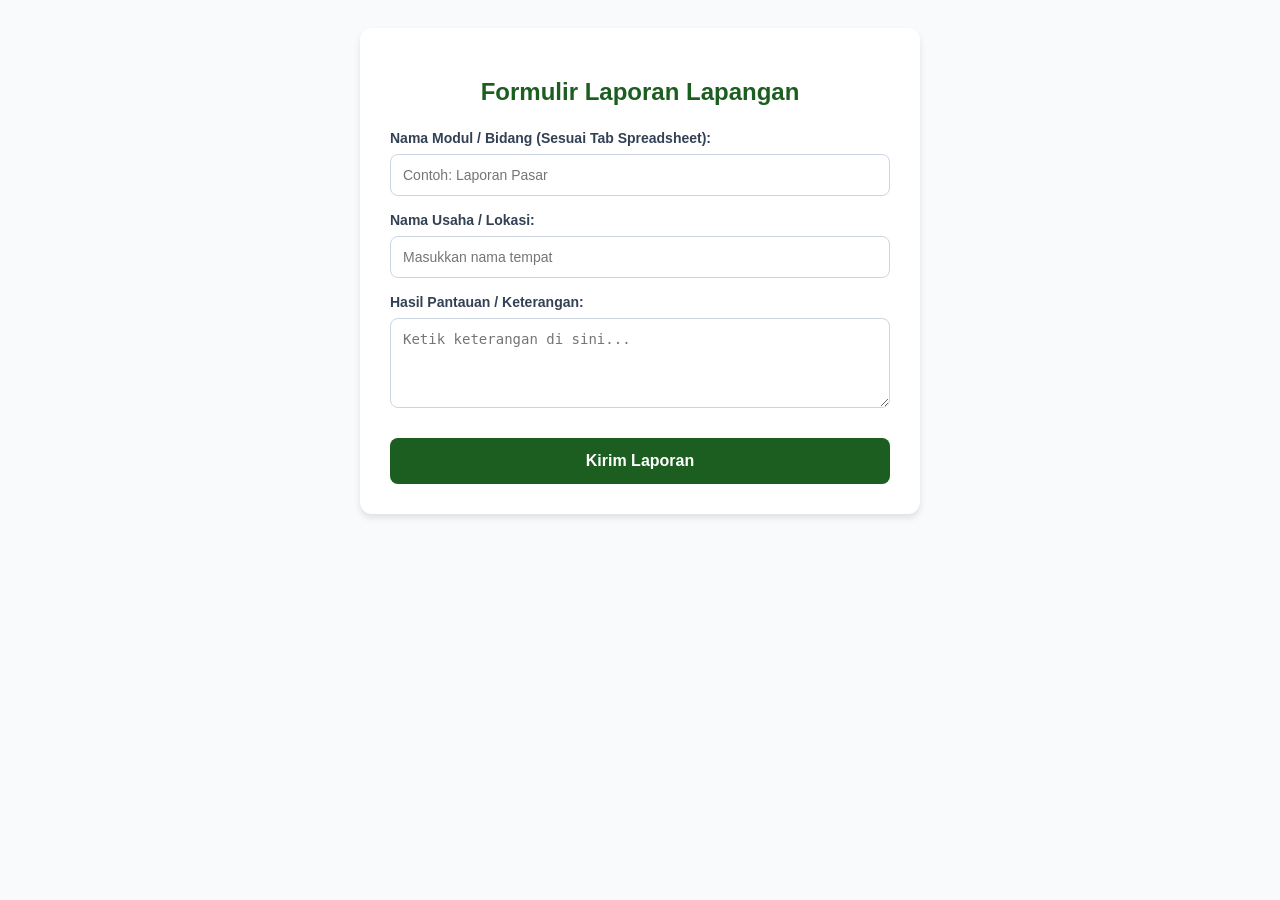
==== PerindagKU.html @ e9738858 "Add files via upload" ====
<!DOCTYPE html>
<html lang="id">
<head>
    <meta charset="UTF-8">
    <meta name="viewport" content="width=device-width, initial-scale=1.0">
    <title>Form Laporan PerindagKU (Versi Web)</title>
    <style>
        body { font-family: 'Segoe UI', Tahoma, Geneva, Verdana, sans-serif; background-color: #F8FAFC; padding: 20px; }
        .container { max-width: 500px; margin: 0 auto; background: white; padding: 30px; border-radius: 12px; box-shadow: 0 4px 6px rgba(0,0,0,0.1); }
        h2 { color: #1B5E20; text-align: center; margin-bottom: 24px; }
        .form-group { margin-bottom: 16px; }
        label { display: block; margin-bottom: 8px; font-weight: bold; color: #334155; font-size: 14px; }
        input[type="text"], textarea { width: 100%; padding: 12px; border: 1px solid #CBD5E1; border-radius: 8px; box-sizing: border-box; font-size: 14px; }
        button { background-color: #1B5E20; color: white; padding: 14px 15px; border: none; border-radius: 8px; cursor: pointer; width: 100%; font-size: 16px; font-weight: bold; margin-top: 10px; }
        button:hover { background-color: #144d18; }
        button:disabled { background-color: #94A3B8; cursor: not-allowed; }
        #status { margin-top: 20px; font-weight: bold; text-align: center; font-size: 14px; padding: 10px; border-radius: 8px; display: none; }
    </style>
</head>
<body>

<div class="container">
    <h2>Formulir Laporan Lapangan</h2>
    
    <form id="laporanForm">
        <div class="form-group">
            <label>Nama Modul / Bidang (Sesuai Tab Spreadsheet):</label>
            <input type="text" id="nama_modul" placeholder="Contoh: Laporan Pasar" required>
        </div>
        
        <div class="form-group">
            <label>Nama Usaha / Lokasi:</label>
            <input type="text" id="nama_usaha" placeholder="Masukkan nama tempat" required>
        </div>

        <div class="form-group">
            <label>Hasil Pantauan / Keterangan:</label>
            <textarea id="keterangan" rows="4" placeholder="Ketik keterangan di sini..." required></textarea>
        </div>

        <button type="submit" id="btnSubmit">Kirim Laporan</button>
    </form>

    <div id="status"></div>
</div>

<script>
    // URL Google Apps Script Anda (Sama dengan di Android)
    const BASE_URL = "https://script.google.com/macros/s/AKfycbxoabOhILmnKHBElWFFGr3qIjmpRWVouvdGOW5YGEXke6Fnr0udZ5FCBVg4K0YhhGMZ/exec";

    document.getElementById('laporanForm').addEventListener('submit', function(e) {
        e.preventDefault();
        
        const btnSubmit = document.getElementById('btnSubmit');
        const statusDiv = document.getElementById('status');
        
        btnSubmit.innerText = "Sedang Mengirim...";
        btnSubmit.disabled = true;
        
        statusDiv.style.display = "block";
        statusDiv.innerText = "Menghubungkan ke server...";
        statusDiv.style.backgroundColor = "#DBEAFE";
        statusDiv.style.color = "#1E40AF";

        // 1. BUAT FORMAT PAYLOAD (Kunci harus sama persis dengan Header/Kolom di Spreadsheet)
        const dataPayload = {
            "Nama Usaha": document.getElementById('nama_usaha').value,
            "Keterangan": document.getElementById('keterangan').value
        };

        // 2. DAPATKAN WAKTU SAAT INI (Format dd-MM-yyyy HH:mm:ss)
        const now = new Date();
        const waktuFormat = 
            now.getDate().toString().padStart(2, '0') + "-" + 
            (now.getMonth() + 1).toString().padStart(2, '0') + "-" + 
            now.getFullYear() + " " + 
            now.getHours().toString().padStart(2, '0') + ":" + 
            now.getMinutes().toString().padStart(2, '0') + ":" + 
            now.getSeconds().toString().padStart(2, '0');

        // 3. SUSUN DATA SESUAI PERMINTAAN API GOOGLE SCRIPT
        const requestData = {
            action: "insert_data",
            nama_modul: document.getElementById('nama_modul').value,
            tanggal_input: waktuFormat + " (Web Form)",
            data_payload: JSON.stringify(dataPayload)
        };

        // 4. KIRIM DATA KE SERVER
        fetch(BASE_URL, {
            method: "POST",
            // Menggunakan text/plain untuk mencegah masalah CORS (Cross-Origin) di browser
            headers: { "Content-Type": "text/plain;charset=utf-8" }, 
            body: JSON.stringify(requestData)
        })
        .then(response => response.json())
        .then(data => {
            if(data.status === "Sukses") {
                statusDiv.innerText = "✅ Data berhasil disimpan ke server!";
                statusDiv.style.backgroundColor = "#D1FAE5";
                statusDiv.style.color = "#065F46";
                document.getElementById('laporanForm').reset();
            } else {
                statusDiv.innerText = "❌ Gagal: " + (data.pesan || "Terjadi kesalahan sistem.");
                statusDiv.style.backgroundColor = "#FEE2E2";
                statusDiv.style.color = "#991B1B";
            }
        })
        .catch(error => {
            console.error(error);
            statusDiv.innerText = "❌ Gagal terhubung. Pastikan internet aktif atau cek URL Server.";
            statusDiv.style.backgroundColor = "#FEE2E2";
            statusDiv.style.color = "#991B1B";
        })
        .finally(() => {
            btnSubmit.innerText = "Kirim Laporan";
            btnSubmit.disabled = false;
        });
    });
</script>

</body>
</html>
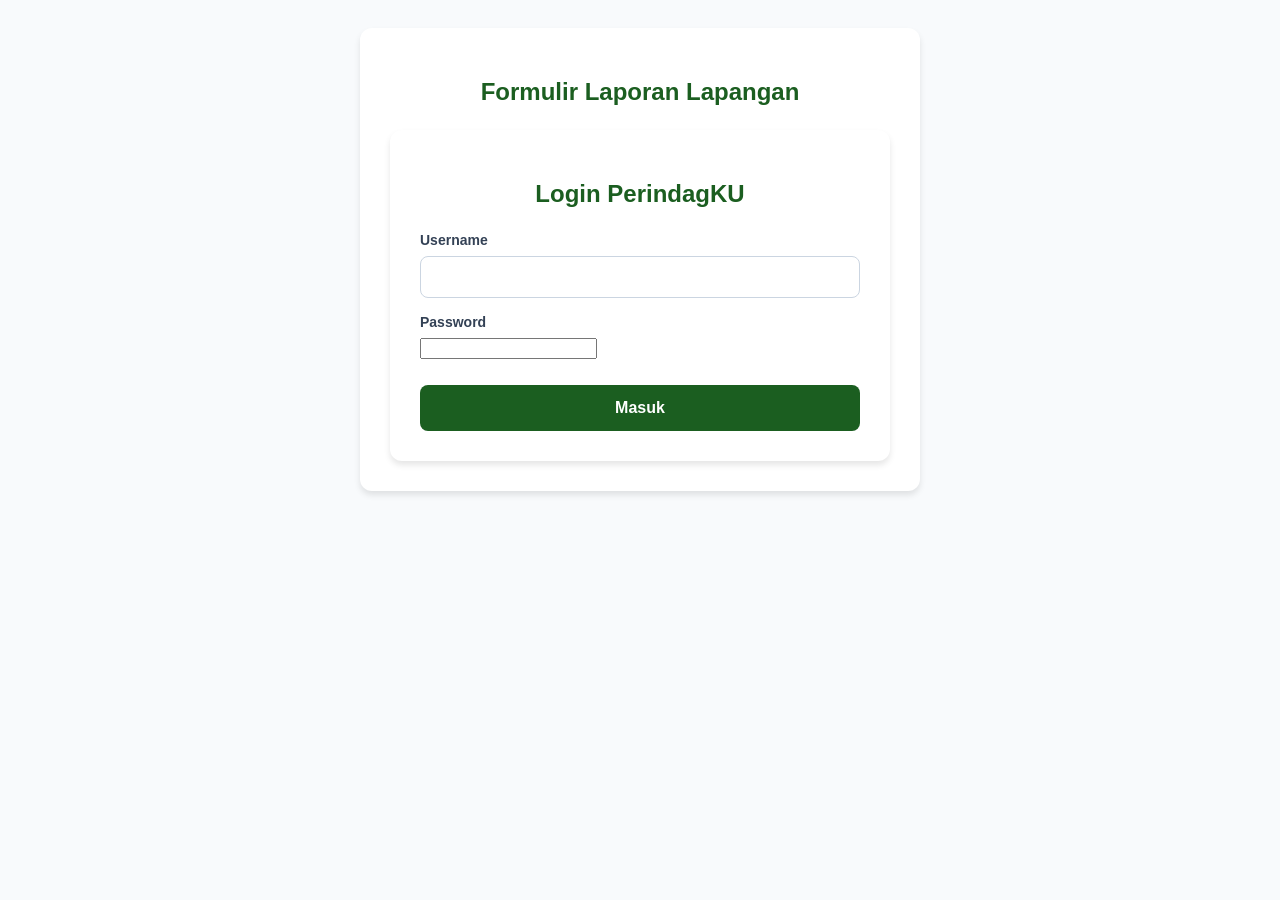
==== commit ab3542cc: "Add files via upload" ====
--- a/PerindagKU.html
+++ b/PerindagKU.html
@@ -23,25 +23,70 @@
     <h2>Formulir Laporan Lapangan</h2>
     
     <form id="laporanForm">
+    <body>
+
+<div class="container">
+
+    <!-- LOGIN -->
+    <div id="loginPage">
+        <h2>Login PerindagKU</h2>
+
         <div class="form-group">
-            <label>Nama Modul / Bidang (Sesuai Tab Spreadsheet):</label>
-            <input type="text" id="nama_modul" placeholder="Contoh: Laporan Pasar" required>
-        </div>
-        
-        <div class="form-group">
-            <label>Nama Usaha / Lokasi:</label>
-            <input type="text" id="nama_usaha" placeholder="Masukkan nama tempat" required>
+            <label>Username</label>
+            <input type="text" id="username">
         </div>
 
         <div class="form-group">
-            <label>Hasil Pantauan / Keterangan:</label>
-            <textarea id="keterangan" rows="4" placeholder="Ketik keterangan di sini..." required></textarea>
+            <label>Password</label>
+            <input type="password" id="password">
         </div>
 
-        <button type="submit" id="btnSubmit">Kirim Laporan</button>
-    </form>
+        <button id="btnLogin">Masuk</button>
 
-    <div id="status"></div>
+        <div id="loginStatus"></div>
+    </div>
+
+
+    <!-- FORM -->
+    <div id="formPage" style="display:none">
+
+        <h2>Formulir Laporan Lapangan</h2>
+
+        <p>
+            Login sebagai :
+            <b id="namaUser"></b>
+            <button id="logoutBtn" style="width:auto;padding:8px 15px;margin-left:15px">
+                Logout
+            </button>
+        </p>
+
+        <form id="laporanForm">
+
+            <div class="form-group">
+                <label>Nama Modul</label>
+                <input type="text" id="nama_modul" required>
+            </div>
+
+            <div class="form-group">
+                <label>Nama Usaha</label>
+                <input type="text" id="nama_usaha" required>
+            </div>
+
+            <div class="form-group">
+                <label>Keterangan</label>
+                <textarea id="keterangan" rows="4"></textarea>
+            </div>
+
+            <button type="submit" id="btnSubmit">
+                Kirim Laporan
+            </button>
+
+        </form>
+
+        <div id="status"></div>
+
+    </div>
+
 </div>
 
 <script>
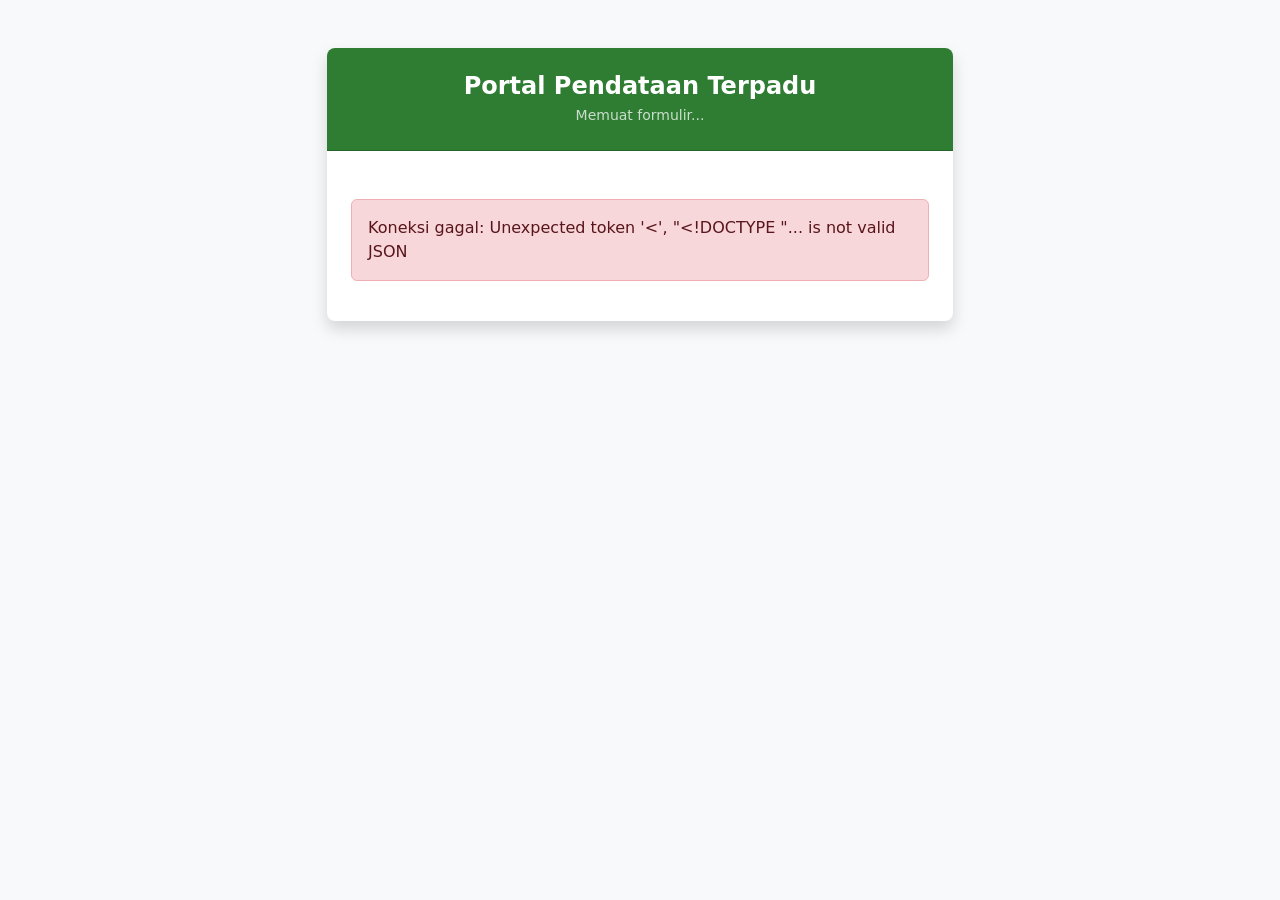
==== commit 81492f14: "Add files via upload" ====
--- a/PerindagKU.html
+++ b/PerindagKU.html
@@ -1,168 +1,278 @@
 <!DOCTYPE html>
 <html lang="id">
 <head>
-    <meta charset="UTF-8">
-    <meta name="viewport" content="width=device-width, initial-scale=1.0">
-    <title>Form Laporan PerindagKU (Versi Web)</title>
-    <style>
-        body { font-family: 'Segoe UI', Tahoma, Geneva, Verdana, sans-serif; background-color: #F8FAFC; padding: 20px; }
-        .container { max-width: 500px; margin: 0 auto; background: white; padding: 30px; border-radius: 12px; box-shadow: 0 4px 6px rgba(0,0,0,0.1); }
-        h2 { color: #1B5E20; text-align: center; margin-bottom: 24px; }
-        .form-group { margin-bottom: 16px; }
-        label { display: block; margin-bottom: 8px; font-weight: bold; color: #334155; font-size: 14px; }
-        input[type="text"], textarea { width: 100%; padding: 12px; border: 1px solid #CBD5E1; border-radius: 8px; box-sizing: border-box; font-size: 14px; }
-        button { background-color: #1B5E20; color: white; padding: 14px 15px; border: none; border-radius: 8px; cursor: pointer; width: 100%; font-size: 16px; font-weight: bold; margin-top: 10px; }
-        button:hover { background-color: #144d18; }
-        button:disabled { background-color: #94A3B8; cursor: not-allowed; }
-        #status { margin-top: 20px; font-weight: bold; text-align: center; font-size: 14px; padding: 10px; border-radius: 8px; display: none; }
-    </style>
+  <meta charset="UTF-8">
+  <meta name="viewport" content="width=device-width, initial-scale=1.0">
+  <title>Portal Pendataan Pelaku Usaha - Kota Baubau</title>
+  <link href="https://cdn.jsdelivr.net/npm/bootstrap@5.3.0/dist/css/bootstrap.min.css" rel="stylesheet">
+  <style>
+    :root { --identity-green: #2e7d32; }
+    .bg-green { background-color: var(--identity-green); color: white; }
+    .btn-green { background-color: var(--identity-green); color: white; }
+    .btn-green:hover { background-color: #1b5e20; color: white; }
+    .loading-spine { display: none; text-align: center; my: 20px; }
+    #signature-pad { border: 2px dashed #ccc; border-radius: 5px; cursor: crosshair; background-color: #fafafa; }
+  </style>
 </head>
-<body>
-
-<div class="container">
-    <h2>Formulir Laporan Lapangan</h2>
-    
-    <form id="laporanForm">
-    <body>
-
-<div class="container">
-
-    <!-- LOGIN -->
-    <div id="loginPage">
-        <h2>Login PerindagKU</h2>
-
-        <div class="form-group">
-            <label>Username</label>
-            <input type="text" id="username">
+<body class="bg-light">
+
+  <div class="container my-5" style="max-width: 650px;">
+    <div class="card shadow border-0 rounded-3">
+      
+      <div class="card-header bg-green text-center py-4 rounded-top-3">
+        <h4 class="mb-1 fw-bold" id="formTitle">Portal Pendataan Terpadu</h4>
+        <p class="mb-0 small opacity-75" id="formSubtitle">Memuat formulir...</p>
+      </div>
+      
+      <div class="card-body p-4">
+        <div id="loadingArea" class="my-4 text-center">
+          <div class="spinner-border text-success" role="status"></div>
+          <p class="mt-2 text-muted small">Menyelaraskan struktur database...</p>
         </div>
 
-        <div class="form-group">
-            <label>Password</label>
-            <input type="password" id="password">
-        </div>
-
-        <button id="btnLogin">Masuk</button>
-
-        <div id="loginStatus"></div>
+        <form id="dynamicForm" class="d-none" onsubmit="submitFormData(this); return false;">
+          <div id="fieldsContainer"></div>
+          
+          <div class="d-grid gap-2 mt-4">
+            <button type="submit" class="btn btn-green p-2.5 fw-bold" id="submitBtn">Kirim Laporan</button>
+          </div>
+        </form>
+        
+        <div id="alertBox" class="alert mt-4 d-none" role="alert"></div>
+      </div>
     </div>
-
-
-    <!-- FORM -->
-    <div id="formPage" style="display:none">
-
-        <h2>Formulir Laporan Lapangan</h2>
-
-        <p>
-            Login sebagai :
-            <b id="namaUser"></b>
-            <button id="logoutBtn" style="width:auto;padding:8px 15px;margin-left:15px">
-                Logout
-            </button>
-        </p>
-
-        <form id="laporanForm">
-
-            <div class="form-group">
-                <label>Nama Modul</label>
-                <input type="text" id="nama_modul" required>
-            </div>
-
-            <div class="form-group">
-                <label>Nama Usaha</label>
-                <input type="text" id="nama_usaha" required>
-            </div>
-
-            <div class="form-group">
-                <label>Keterangan</label>
-                <textarea id="keterangan" rows="4"></textarea>
-            </div>
-
-            <button type="submit" id="btnSubmit">
-                Kirim Laporan
-            </button>
-
-        </form>
-
-        <div id="status"></div>
-
-    </div>
-
-</div>
-
-<script>
-    // URL Google Apps Script Anda (Sama dengan di Android)
-    const BASE_URL = "https://script.google.com/macros/s/AKfycbxoabOhILmnKHBElWFFGr3qIjmpRWVouvdGOW5YGEXke6Fnr0udZ5FCBVg4K0YhhGMZ/exec";
-
-    document.getElementById('laporanForm').addEventListener('submit', function(e) {
-        e.preventDefault();
-        
-        const btnSubmit = document.getElementById('btnSubmit');
-        const statusDiv = document.getElementById('status');
-        
-        btnSubmit.innerText = "Sedang Mengirim...";
-        btnSubmit.disabled = true;
-        
-        statusDiv.style.display = "block";
-        statusDiv.innerText = "Menghubungkan ke server...";
-        statusDiv.style.backgroundColor = "#DBEAFE";
-        statusDiv.style.color = "#1E40AF";
-
-        // 1. BUAT FORMAT PAYLOAD (Kunci harus sama persis dengan Header/Kolom di Spreadsheet)
-        const dataPayload = {
-            "Nama Usaha": document.getElementById('nama_usaha').value,
-            "Keterangan": document.getElementById('keterangan').value
-        };
-
-        // 2. DAPATKAN WAKTU SAAT INI (Format dd-MM-yyyy HH:mm:ss)
-        const now = new Date();
-        const waktuFormat = 
-            now.getDate().toString().padStart(2, '0') + "-" + 
-            (now.getMonth() + 1).toString().padStart(2, '0') + "-" + 
-            now.getFullYear() + " " + 
-            now.getHours().toString().padStart(2, '0') + ":" + 
-            now.getMinutes().toString().padStart(2, '0') + ":" + 
-            now.getSeconds().toString().padStart(2, '0');
-
-        // 3. SUSUN DATA SESUAI PERMINTAAN API GOOGLE SCRIPT
-        const requestData = {
-            action: "insert_data",
-            nama_modul: document.getElementById('nama_modul').value,
-            tanggal_input: waktuFormat + " (Web Form)",
-            data_payload: JSON.stringify(dataPayload)
-        };
-
-        // 4. KIRIM DATA KE SERVER
-        fetch(BASE_URL, {
-            method: "POST",
-            // Menggunakan text/plain untuk mencegah masalah CORS (Cross-Origin) di browser
-            headers: { "Content-Type": "text/plain;charset=utf-8" }, 
-            body: JSON.stringify(requestData)
-        })
+  </div>
+
+  <script>
+    // ==========================================
+    // CONFIGURATION (Sesuaikan URL & Nama Modul)
+    // ==========================================
+    const API_URL = "URL_WEB_APP_APPS_SCRIPT_ANDA_YANG_SUDAH_ADA"; 
+    const NAMA_MODUL = "komoditas"; // Sesuai nama tab/modul dinas di spreadsheet Anda
+
+    let fieldsData = [];
+    let isCanvasActive = false;
+    let canvas, ctx, drawing = false;
+
+    // Ambil data susunan form berdasarkan konfigurasi di sheet "form_fields"
+    document.addEventListener("DOMContentLoaded", function() {
+      const fetchUrl = `${API_URL}?action=getFields&nama_modul=${encodeURIComponent(NAMA_MODUL)}`;
+      
+      fetch(fetchUrl)
         .then(response => response.json())
         .then(data => {
-            if(data.status === "Sukses") {
-                statusDiv.innerText = "✅ Data berhasil disimpan ke server!";
-                statusDiv.style.backgroundColor = "#D1FAE5";
-                statusDiv.style.color = "#065F46";
-                document.getElementById('laporanForm').reset();
-            } else {
-                statusDiv.innerText = "❌ Gagal: " + (data.pesan || "Terjadi kesalahan sistem.");
-                statusDiv.style.backgroundColor = "#FEE2E2";
-                statusDiv.style.color = "#991B1B";
-            }
+          document.getElementById('loadingArea').classList.add('d-none');
+          if (data.length === 0) {
+            showAlert('Gagal memuat form. Periksa nama modul atau tab form_fields Anda.', 'danger');
+            return;
+          }
+          fieldsData = data;
+          renderFormFields(data);
         })
-        .catch(error => {
-            console.error(error);
-            statusDiv.innerText = "❌ Gagal terhubung. Pastikan internet aktif atau cek URL Server.";
-            statusDiv.style.backgroundColor = "#FEE2E2";
-            statusDiv.style.color = "#991B1B";
-        })
-        .finally(() => {
-            btnSubmit.innerText = "Kirim Laporan";
-            btnSubmit.disabled = false;
+        .catch(err => {
+          document.getElementById('loadingArea').classList.add('d-none');
+          showAlert('Koneksi gagal: ' + err.message, 'danger');
         });
     });
-</script>
-
+
+    // Render HTML Input berdasarkan data 'jenis' dari server Anda
+    function renderFormFields(fields) {
+      document.getElementById('formTitle').innerText = `Formulir ${NAMA_MODUL.toUpperCase()}`;
+      document.getElementById('formSubtitle').innerText = "Silakan isi data secara mandiri dengan valid";
+      const container = document.getElementById('fieldsContainer');
+      
+      fields.forEach((field, index) => {
+        const fieldWrapper = document.createElement('div');
+        fieldWrapper.className = 'mb-3';
+        
+        // Buat Label
+        const label = document.createElement('label');
+        label.className = 'form-label fw-semibold text-secondary small';
+        label.innerHTML = `${field.label.replace(/_/g, " ")}`;
+        fieldWrapper.appendChild(label);
+
+        const jenis = field.jenis.toLowerCase();
+
+        // 1. INPUT DROPDOWN SELECT
+        if (jenis === 'select' || jenis === 'pilihan') {
+          const select = document.createElement('select');
+          select.className = 'form-select';
+          select.name = field.label; // Gunakan label asli sebagai key payload
+          select.required = true;
+          
+          select.innerHTML = `<option value="">-- Pilih ${field.label} --</option>`;
+          if (field.opsi) {
+            field.opsi.split(',').forEach(opt => {
+              select.innerHTML += `<option value="${opt.trim()}">${opt.trim()}</option>`;
+            });
+          }
+          fieldWrapper.appendChild(select);
+
+        // 2. TEXTAREA (Untuk Alamat / Catatan)
+        } else if (jenis === 'textarea' || jenis === 'alamat') {
+          const textarea = document.createElement('textarea');
+          textarea.className = 'form-control';
+          textarea.name = field.label;
+          textarea.rows = 3;
+          textarea.required = true;
+          fieldWrapper.appendChild(textarea);
+
+        // 3. INPUT FILE / FOTO / BUKTI
+        } else if (jenis === 'file' || jenis === 'foto' || jenis === 'gambar') {
+          const input = document.createElement('input');
+          input.className = 'form-control';
+          input.type = 'file';
+          input.name = field.label;
+          input.accept = 'image/*';
+          input.required = true;
+          fieldWrapper.appendChild(input);
+
+        // 4. KHUSUS TANDA TANGAN (Canvas Digital)
+        } else if (jenis === 'ttd' || jenis === 'tanda_tangan' || field.label.toLowerCase().includes('ttd')) {
+          isCanvasActive = true;
+          fieldWrapper.innerHTML += `
+            <div class="position-relative">
+              <canvas id="signature-pad" width="550" height="200" class="w-100"></canvas>
+              <button type="button" class="btn btn-sm btn-danger position-absolute bottom-0 end-0 m-2" onclick="clearCanvas()">Hapus</button>
+            </div>
+            <input type="hidden" id="hidden_ttd" name="${field.label}" required>`;
+            
+        // 5. INPUT STANDAR (Text, Number, Date, dll)
+        } else {
+          const input = document.createElement('input');
+          input.className = 'form-control';
+          input.type = (jenis === 'number' || jenis === 'angka') ? 'number' : (jenis === 'date' || jenis === 'tanggal') ? 'date' : 'text';
+          input.name = field.label;
+          input.required = true;
+          fieldWrapper.appendChild(input);
+        }
+
+        container.appendChild(fieldWrapper);
+      });
+
+      document.getElementById('dynamicForm').classList.remove('d-none');
+      if (isCanvasActive) initSignaturePad();
+    }
+
+    // Fungsi Konversi File Input ke Base64 (Dibutuhkan oleh Mesin Image Upload Anda)
+    function getBase64(file) {
+      return new Promise((resolve, reject) => {
+        const reader = new FileReader();
+        reader.readAsDataURL(file);
+        reader.onload = () => resolve(reader.result);
+        reader.onerror = error => reject(error);
+      });
+    }
+
+    // Eksekusi Pengiriman Data Mengikuti Pola doPost Anda
+    async function submitFormData(formElement) {
+      const btn = document.getElementById('submitBtn');
+      btn.disabled = true;
+      btn.innerText = 'Mengirim data ke server...';
+      
+      const formData = new FormData(formElement);
+      let payloadInside = {};
+
+      // Jika ada Canvas TTD, kunci datanya ke input hidden
+      if (isCanvasActive) {
+        const hiddenTtd = document.getElementById('hidden_ttd');
+        if (isCanvasBlank()) {
+          showAlert('Tanda tangan wajib diisi!', 'danger');
+          btn.disabled = false;
+          btn.innerText = 'Kirim Laporan';
+          return;
+        }
+        hiddenTtd.value = canvas.toDataURL("image/png");
+      }
+
+      // Olah seluruh field input ke dalam payloadObj
+      for (const [key, value] of formData.entries()) {
+        if (value instanceof File && value.name) {
+          if(value.size > 0) {
+            // Konversi file gambar menjadi String Base64 agar ditangkap oleh baris Anda
+            payloadInside[key] = await getBase64(value); 
+          } else {
+            payloadInside[key] = "";
+          }
+        } else {
+          payloadInside[key] = value;
+        }
+      }
+
+      // Bungkus data sesuai struktur mutlak pembacaan doPost Anda 
+      const finalPayloadToPost = {
+        "nama_modul": NAMA_MODUL,
+        "tanggal_input": new Date().toLocaleString('id-ID'),
+        "payload": payloadInside
+      };
+
+      // Tembak menggunakan POST dengan header text/plain untuk menghindari batasan CORS Preflight
+      fetch(API_URL, {
+        method: "POST",
+        mode: "no-cors", // Memotong masalah CORS bawaan redirect web app google script
+        headers: { "Content-Type": "text/plain" },
+        body: JSON.stringify(finalPayloadToPost)
+      })
+      .then(() => {
+        showAlert('Sukses! Data laporan berhasil dikirim ke pangkalan data.', 'success');
+        formElement.reset();
+        if(isCanvasActive) clearCanvas();
+        btn.disabled = false;
+        btn.innerText = 'Kirim Laporan';
+      })
+      .catch(err => {
+        showAlert('Gagal mengirim data: ' + err.message, 'danger');
+        btn.disabled = false;
+        btn.innerText = 'Kirim Laporan';
+      });
+    }
+
+    // Helper Notifikasi
+    function showAlert(msg, type) {
+      const box = document.getElementById('alertBox');
+      box.className = `alert mt-4 alert-${type}`;
+      box.innerText = msg;
+      box.classList.remove('d-none');
+    }
+
+    // ==========================================
+    // LOGIKA OPERASIONAL CANVAS TANDA TANGAN
+    // ==========================================
+    function initSignaturePad() {
+      canvas = document.getElementById('signature-pad');
+      ctx = canvas.getContext('2d');
+      ctx.lineWidth = 3;
+      ctx.strokeStyle = "#000000";
+
+      // Mouse Events
+      canvas.addEventListener("mousedown", (e) => { drawing = true; ctx.beginPath(); ctx.moveTo(e.offsetX, e.offsetY); });
+      canvas.addEventListener("mousemove", (e) => { if (drawing) { ctx.lineTo(e.offsetX, e.offsetY); ctx.stroke(); } });
+      canvas.addEventListener("mouseup", () => drawing = false);
+      
+      // Touch Events (Untuk HP / Smartphone)
+      canvas.addEventListener("touchstart", (e) => {
+        drawing = true; ctx.beginPath();
+        var touch = e.touches[0];
+        var rect = canvas.getBoundingClientRect();
+        ctx.moveTo(touch.clientX - rect.left, touch.clientY - rect.top);
+        e.preventDefault();
+      });
+      canvas.addEventListener("touchmove", (e) => {
+        if (!drawing) return;
+        var touch = e.touches[0];
+        var rect = canvas.getBoundingClientRect();
+        ctx.lineTo(touch.clientX - rect.left, touch.clientY - rect.top);
+        ctx.stroke();
+        e.preventDefault();
+      });
+      canvas.addEventListener("touchend", () => drawing = false);
+    }
+
+    function clearCanvas() { if(canvas) { ctx.clearRect(0, 0, canvas.width, canvas.height); document.getElementById('hidden_ttd').value = ""; } }
+    function isCanvasBlank() {
+      const buffer = new Uint32Array(ctx.getImageData(0, 0, canvas.width, canvas.height).data.buffer);
+      return !buffer.some(color => color !== 0);
+    }
+  </script>
 </body>
 </html>
